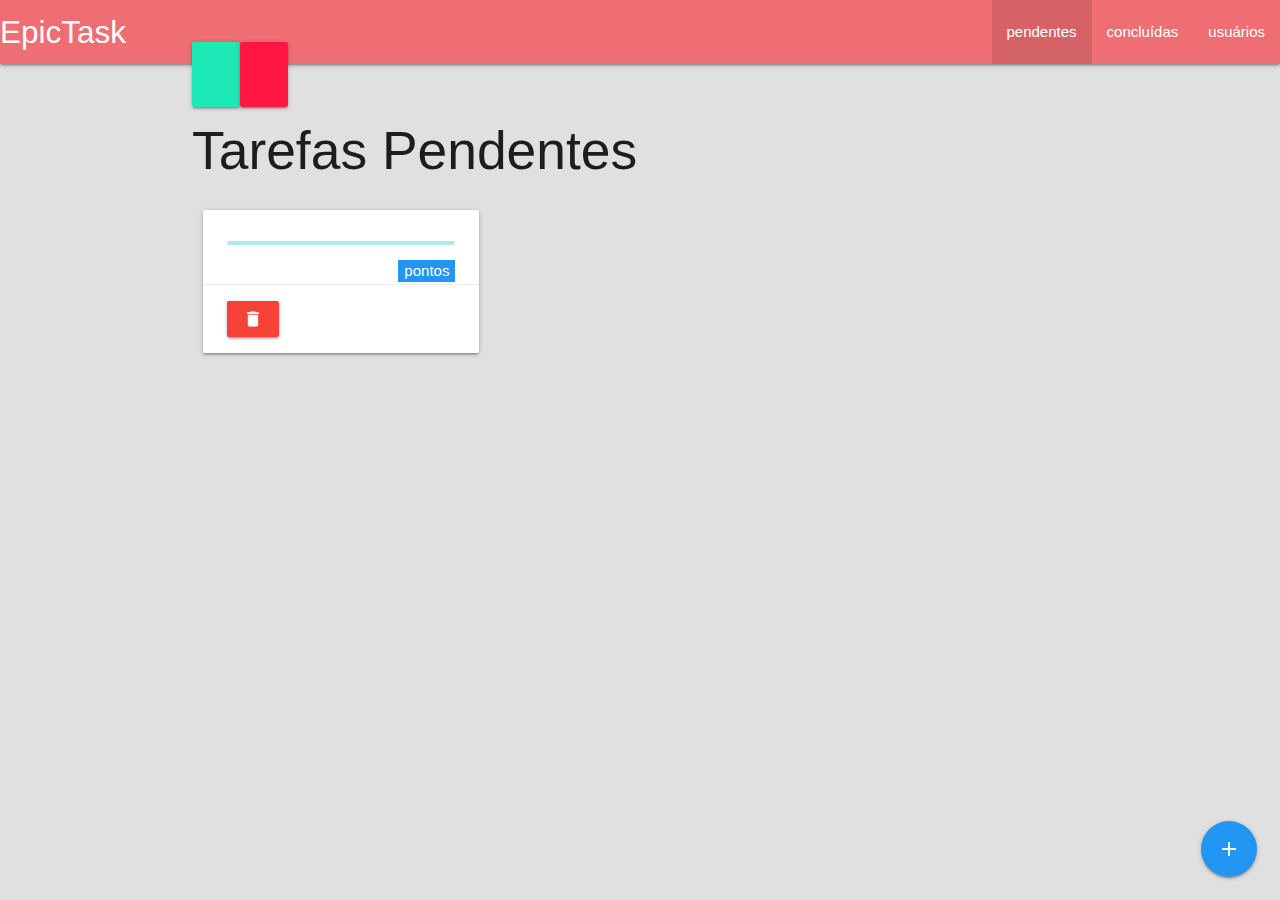
==== src/main/resources/templates/task/index.html @ df69e695 "projeto atualizado" ====
<!DOCTYPE html>
<html lang="pt-BR" xmlns:th="http://www.thymeleaf.org">

<head>
    <meta charset="UTF-8">
    <meta name="viewport" content="width=device-width, initial-scale=1.0">
    <link rel="stylesheet" href="https://cdnjs.cloudflare.com/ajax/libs/materialize/1.0.0/css/materialize.min.css">
    <link href="https://fonts.googleapis.com/icon?family=Material+Icons" rel="stylesheet">
    <link rel="stylesheet" href="style.css">
    <title>EpicTask</title>
</head>

<body class="grey lighten-2">

    <nav>
        <div class="nav-wrapper">
            <a href="#" class="brand-logo">EpicTask</a>
            <ul id="nav-mobile" class="right hide-on-med-and-down">
                <li class="active"><a href="/task">pendentes</a></li>
                <li><a href="#">concluídas</a></li>
                <li><a href="#">usuários</a></li>
                <li>
                    <img class="avatar" th:src="${avatar_url}" alt="">
                </li>
            </ul>
        </div>
    </nav>

    <main class="container">
        <span class="card-panel teal accent-3" th:if="${success}" th:text="${success}"></span>
        <span class="card-panel red accent-3 white-text" th:if="${error}" th:text="${error}"></span>

        <h2>Tarefas Pendentes</h2>

        <div class="row">
            <div class="col s12 m6 l4" th:each="task : ${tasks}">
                <div class="card">
                    <div class="card-content">
                        <div class="progress">
                            <div class="determinate" th:style="${'width:' + task.status + '%'}"></div>
                        </div>
                        <span class="card-title" th:text="${task.title}"></span>
                        <p th:text="${task.description}"></p>
                        <span data-badge-caption="pontos" class="badge blue white-text" th:text="${task.score}"></span>
                    </div>
                    <div class="card-action">
                        <a th:href="${'/task/delete/' + task.id}" class="btn red">
                            <i class="material-icons">delete</i>
                        </a>
                    </div>
                </div>
            </div>
        </div>

        <div class="fixed-action-btn">
            <a href="/task/new" class="btn-floating btn-large blue">
                <i class="large material-icons">add</i>
            </a>
        </div>

    </main>


</body>

</html>
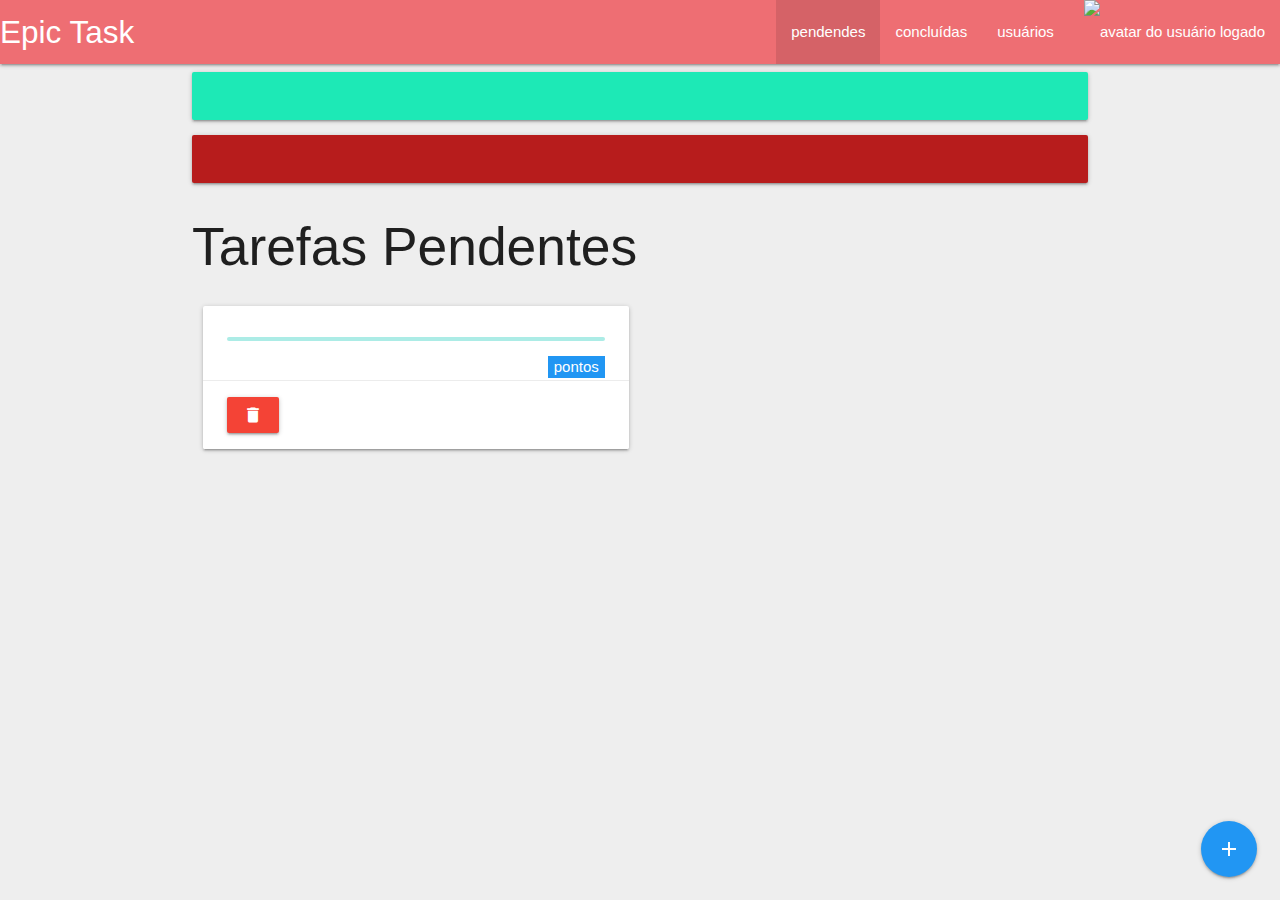
==== commit 3c595c86: "login efetuado" ====
--- a/src/main/resources/templates/task/index.html
+++ b/src/main/resources/templates/task/index.html
@@ -6,34 +6,51 @@
     <meta name="viewport" content="width=device-width, initial-scale=1.0">
     <link rel="stylesheet" href="https://cdnjs.cloudflare.com/ajax/libs/materialize/1.0.0/css/materialize.min.css">
     <link href="https://fonts.googleapis.com/icon?family=Material+Icons" rel="stylesheet">
+    <script src="https://cdnjs.cloudflare.com/ajax/libs/materialize/1.0.0/js/materialize.min.js"></script>
     <link rel="stylesheet" href="style.css">
     <title>EpicTask</title>
 </head>
 
-<body class="grey lighten-2">
+<body class="grey lighten-3">
 
     <nav>
         <div class="nav-wrapper">
-            <a href="#" class="brand-logo">EpicTask</a>
+            <a href="#" class="brand-logo">Epic Task</a>
             <ul id="nav-mobile" class="right hide-on-med-and-down">
-                <li class="active"><a href="/task">pendentes</a></li>
+                <li class="active"><a href="/task">pendendes</a></li>
                 <li><a href="#">concluídas</a></li>
                 <li><a href="#">usuários</a></li>
                 <li>
-                    <img class="avatar" th:src="${avatar_url}" alt="">
+                    <!-- Dropdown Trigger -->
+                    <a class='dropdown-trigger' href='#' data-target='dropdown1'>
+                        <img th:src="${avatar_url}" alt="avatar do usuário logado" class="avatar">
+                    </a>
+
+                    <!-- Dropdown Structure -->
+                    <ul id='dropdown1' class='dropdown-content'>
+                        <li><span th:text="${username}"></span></li>
+                        <li class="divider" tabindex="-1"></li>
+                        <li>
+                            <a href="/logout">
+                                <i class="material-icons">logout</i>
+                                sair
+                            </a>
+                        </li>
+                    </ul>
                 </li>
             </ul>
         </div>
     </nav>
 
-    <main class="container">
-        <span class="card-panel teal accent-3" th:if="${success}" th:text="${success}"></span>
-        <span class="card-panel red accent-3 white-text" th:if="${error}" th:text="${error}"></span>
+    <div class="container">
 
-        <h2>Tarefas Pendentes</h2>
+        <div class="card-panel teal accent-3" th:if="${success}" th:text="${success}"></div>
+        <div class="card-panel red darken-4 white-text" th:if="${error}" th:text="${error}"></div>
+
+        <h2 >Tarefas Pendentes</h2>
 
         <div class="row">
-            <div class="col s12 m6 l4" th:each="task : ${tasks}">
+            <div class="col s12 m6" th:each="task : ${tasks}">
                 <div class="card">
                     <div class="card-content">
                         <div class="progress">
@@ -47,20 +64,32 @@
                         <a th:href="${'/task/delete/' + task.id}" class="btn red">
                             <i class="material-icons">delete</i>
                         </a>
+
                     </div>
                 </div>
             </div>
         </div>
+    </div>
 
-        <div class="fixed-action-btn">
-            <a href="/task/new" class="btn-floating btn-large blue">
-                <i class="large material-icons">add</i>
-            </a>
-        </div>
-
-    </main>
+    <div class="fixed-action-btn">
+        <a href="/task/new" class="btn-floating btn-large blue" title="adicionar tarefa">
+            <i class="large material-icons">add</i>
+        </a>
+    </div>
 
 
 </body>
 
+<script>
+    document.addEventListener('DOMContentLoaded', function () {
+        var elems = document.querySelectorAll('.dropdown-trigger');
+        const options = {
+            constrainWidth: false,
+            coverTrigger: false
+        }
+        var instances = M.Dropdown.init(elems, options);
+    });
+
+</script>
+
 </html>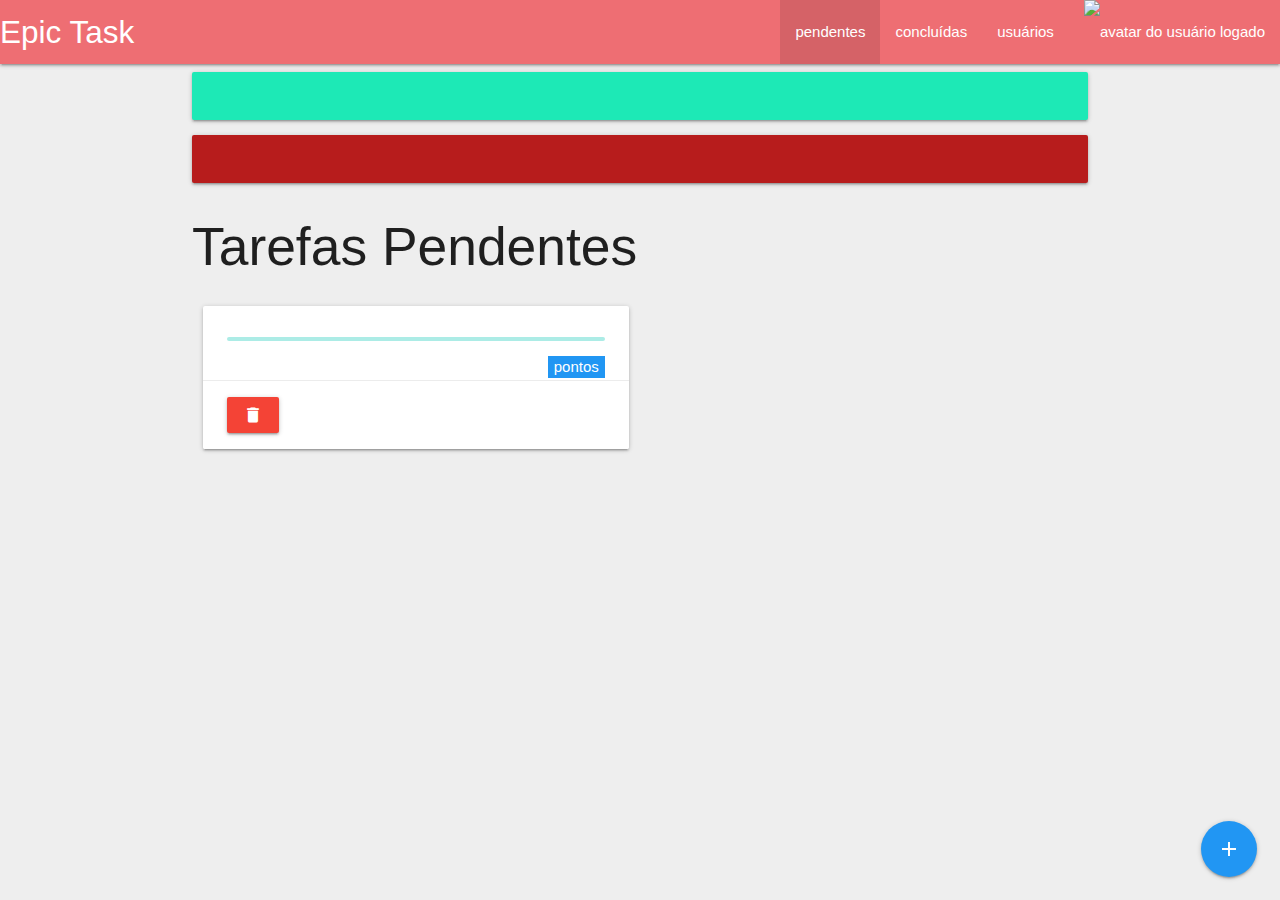
==== commit 19c00139: "internacionalização" ====
--- a/src/main/resources/templates/task/index.html
+++ b/src/main/resources/templates/task/index.html
@@ -17,9 +17,9 @@
         <div class="nav-wrapper">
             <a href="#" class="brand-logo">Epic Task</a>
             <ul id="nav-mobile" class="right hide-on-med-and-down">
-                <li class="active"><a href="/task">pendendes</a></li>
-                <li><a href="#">concluídas</a></li>
-                <li><a href="#">usuários</a></li>
+                <li class="active"><a href="/task" th:text="#{pending}">pendentes</a></li>
+                <li><a href="#" th:text="#{done}">concluídas</a></li>
+                <li><a href="#" th:text="#{user}">usuários</a></li>
                 <li>
                     <!-- Dropdown Trigger -->
                     <a class='dropdown-trigger' href='#' data-target='dropdown1'>
@@ -47,7 +47,7 @@
         <div class="card-panel teal accent-3" th:if="${success}" th:text="${success}"></div>
         <div class="card-panel red darken-4 white-text" th:if="${error}" th:text="${error}"></div>
 
-        <h2 >Tarefas Pendentes</h2>
+        <h2 th:text="#{task.pending}">Tarefas Pendentes</h2>
 
         <div class="row">
             <div class="col s12 m6" th:each="task : ${tasks}">
